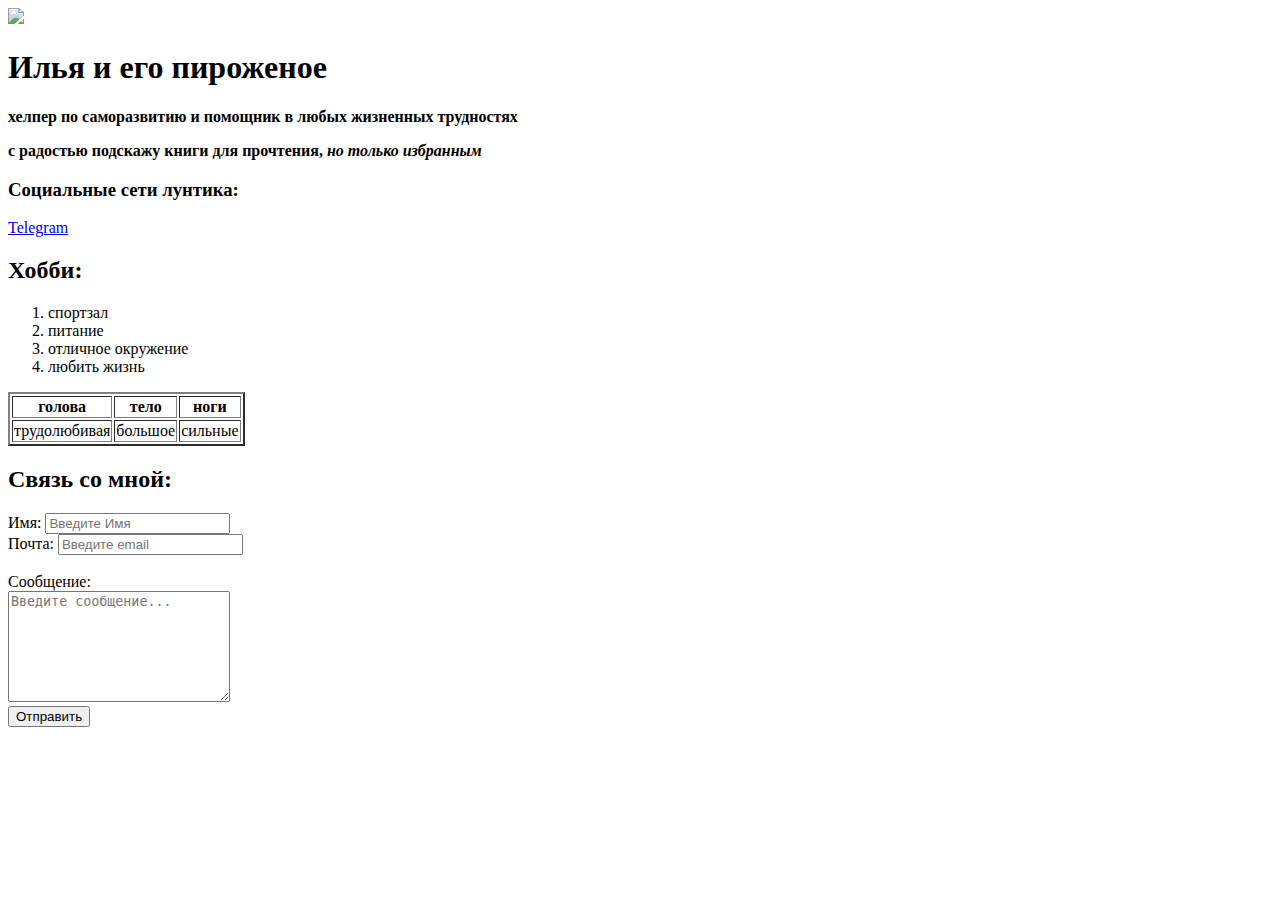
==== resume.html @ 27859cb2 "init" ====
<!DOCTYPE html>
<html lang="ru">
<head>
    <meta charset="UTF-8">
    <meta name="viewport" content="width=device-width, initial-scale=1.0">
    <meta name="keywords" content="first, html, test, testdrive, interesting site">
    <meta name="description" content="Этот сайт - первый сайт великого человека ильи, который может спасти мир, или просто спасти муравья, который залез на ветку">
    <title>Илья и его бумаги</title>
</head>
<body>
    <img src="https://cvam.ru/wp-content/uploads/2023/10/general-shrek-1-1.webp" width="150 alt="My avatar">
    <H1>Илья и его пироженое</H1>

    <p><strong>хелпер по саморазвитию и помощник в любых жизненных трудностях</strong></p>

    <p><strong>с радостью подскажу книги для прочтения,<em> но только избранным</em></strong></p>

    <h3><strong>Социальные сети лунтика:</strong></h3>
    <a href="https://t.me/voidprotector" target="_blank">Telegram</a>
   
    <h2 >Хобби:</h2>
    <ol type="1">
        <li>спортзал</li>
        <li>питание</li>
        <li>отличное окружение</li>
        <li>любить жизнь</li>
    </ol>

    <table border="2">
        <thead>
            <tr>
                <th>голова</th>
                <th>тело</th>
                <th>ноги</th>
            </tr>
        </thead>
        <tbody>
            <tr>
                <td>трудолюбивая</td>
                <td>большое</td>
                <td>сильные</td>
            </tr>
        </tbody>
    </table>


    <h2>Связь со мной:</h2>
    <form>
        <div>
        <label for="name">Имя:</label>
        <input type="text" id="name" placeholder="Введите Имя">
        </div>

        <div>
        <label for="email">Почта:</label>
        <input type="email" id="email" placeholder="Введите email">
        </div>
<br>
        <div>
        <label for="message">Сообщение:</label>
        <br>
        <textarea id="message" cols="25" rows="7" placeholder="Введите сообщение..."></textarea>
        </div>

        <div>
        <input type="submit" value="Отправить">
        </div>

    </form>
</body>
</html>
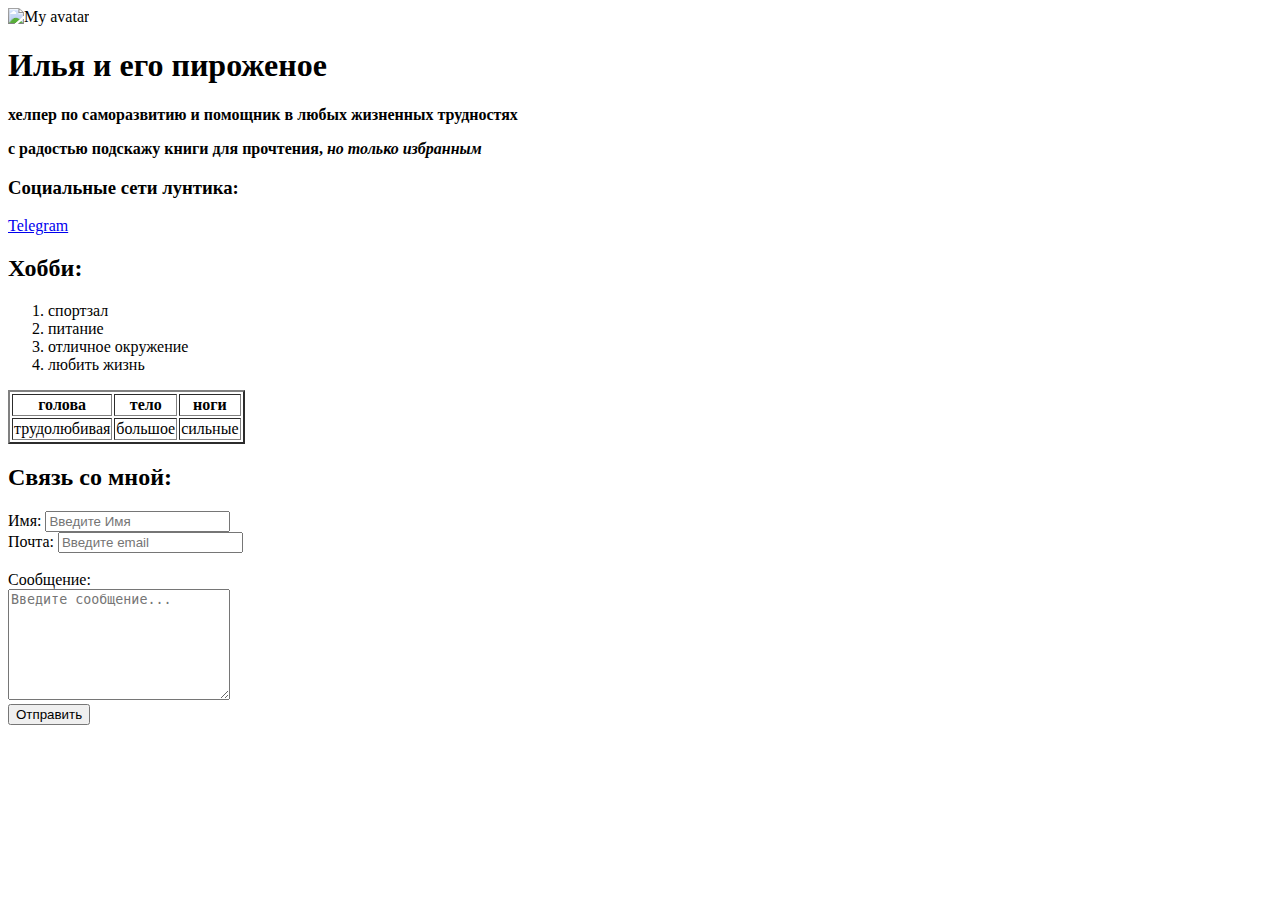
==== commit f9a91c92: "init" ====
--- a/resume.html
+++ b/resume.html
@@ -6,9 +6,10 @@
     <meta name="keywords" content="first, html, test, testdrive, interesting site">
     <meta name="description" content="Этот сайт - первый сайт великого человека ильи, который может спасти мир, или просто спасти муравья, который залез на ветку">
     <title>Илья и его бумаги</title>
+    <link rel="stylesheet" href="resume.css">
 </head>
 <body>
-    <img src="https://cvam.ru/wp-content/uploads/2023/10/general-shrek-1-1.webp" width="150 alt="My avatar">
+    <img src="https://wallpapers.com/images/hd/shrek-pictures-b3bspdu4yi9nmvk8.jpg" width="200" alt="My avatar">
     <H1>Илья и его пироженое</H1>
 
     <p><strong>хелпер по саморазвитию и помощник в любых жизненных трудностях</strong></p>
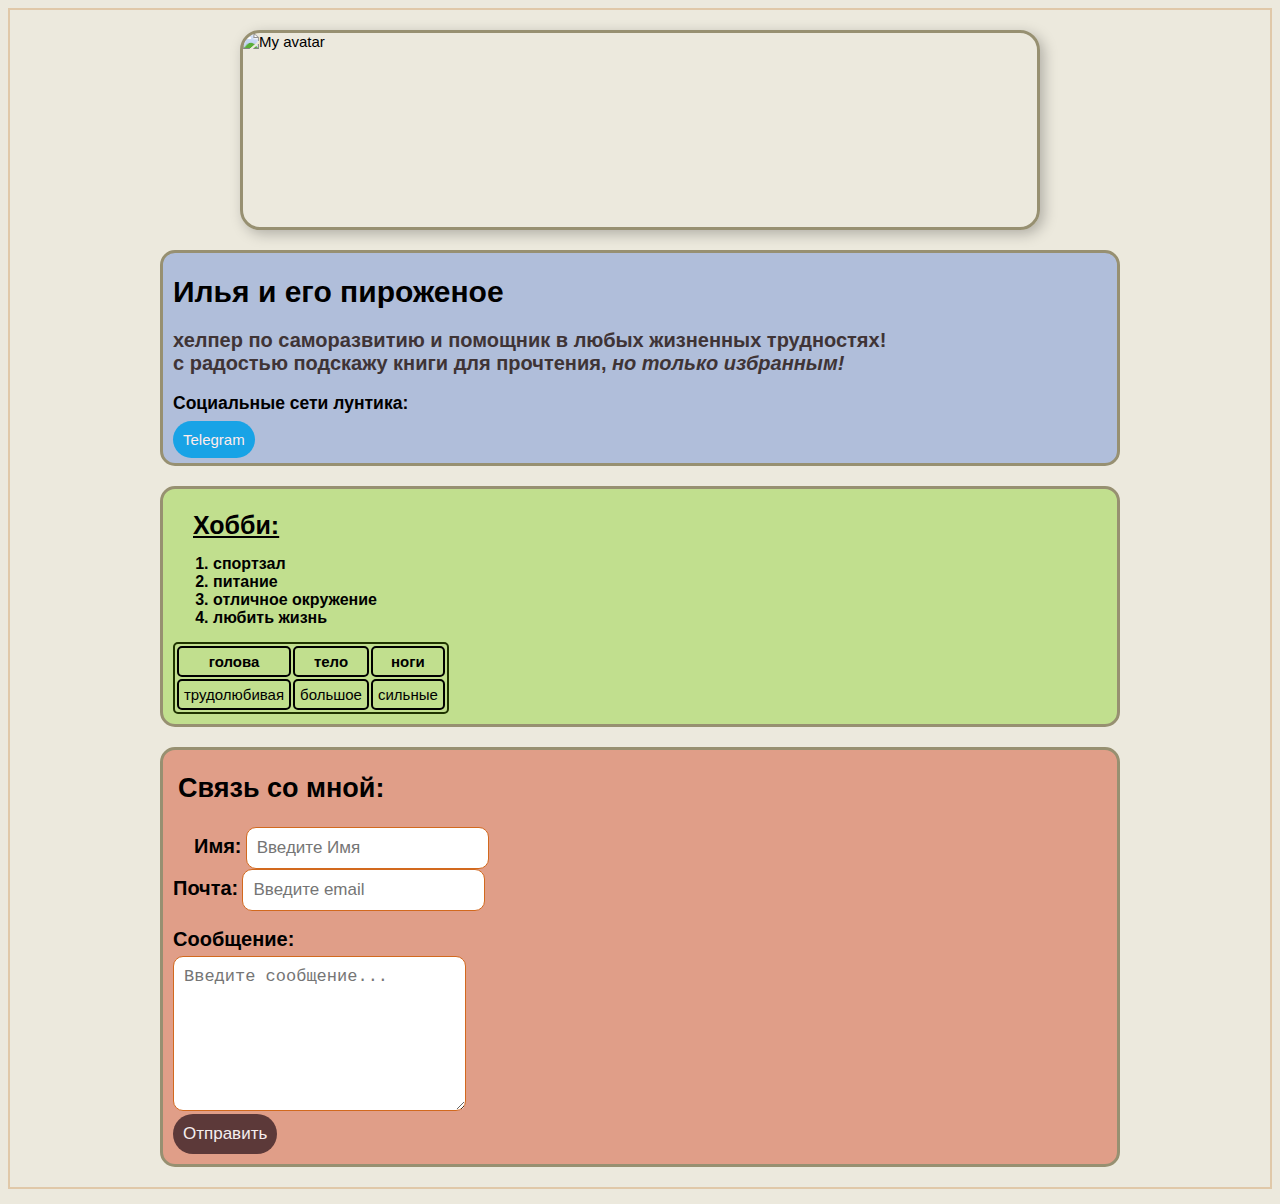
==== commit eddb0acf: "Add styles" ====
--- a/resume.html
+++ b/resume.html
@@ -9,17 +9,23 @@
     <link rel="stylesheet" href="resume.css">
 </head>
 <body>
-    <img src="https://wallpapers.com/images/hd/shrek-pictures-b3bspdu4yi9nmvk8.jpg" width="200" alt="My avatar">
-    <H1>Илья и его пироженое</H1>
+    <div class="container">
+    <div class="info">
+            <img src="https://wallpapers.com/images/hd/shrek-pictures-b3bspdu4yi9nmvk8.jpg" class="avatar " alt="My avatar">
+    <div class="info-text">
+        <H1>Илья и его пироженое</H1>
 
-    <p><strong>хелпер по саморазвитию и помощник в любых жизненных трудностях</strong></p>
+        <p class="colorh1">хелпер по саморазвитию и помощник в любых жизненных трудностях!</p>
 
-    <p><strong>с радостью подскажу книги для прочтения,<em> но только избранным</em></strong></p>
+        <p class="colorh1">с радостью подскажу книги для прочтения,<em class="colorh6"> но только избранным!</em></p>
+        
 
-    <h3><strong>Социальные сети лунтика:</strong></h3>
-    <a href="https://t.me/voidprotector" target="_blank">Telegram</a>
-   
-    <h2 >Хобби:</h2>
+        <h3><strong>Социальные сети лунтика:</strong></h3>
+        <a href="https://t.me/voidprotector" target="_blank" class="btntg">Telegram</a>
+    </div>
+</div>
+   <div class="hobby">
+    <h2 >Хобби:</h2>    
     <ol type="1">
         <li>спортзал</li>
         <li>питание</li>
@@ -27,7 +33,7 @@
         <li>любить жизнь</li>
     </ol>
 
-    <table border="2">
+    <table class="table" >
         <thead>
             <tr>
                 <th>голова</th>
@@ -43,13 +49,14 @@
             </tr>
         </tbody>
     </table>
+</div>
 
-
+<div class="svyaz">
     <h2>Связь со мной:</h2>
     <form>
         <div>
-        <label for="name">Имя:</label>
-        <input type="text" id="name" placeholder="Введите Имя">
+        <label for="name" class="imya">Имя:</label>
+        <input type="text" id="name" class="name" placeholder="Введите Имя">
         </div>
 
         <div>
@@ -64,9 +71,12 @@
         </div>
 
         <div>
-        <input type="submit" value="Отправить">
+        <input type="submit"  value="Отправить" class="btn">
         </div>
 
     </form>
+    
+</div>
+</div>
 </body>
 </html>--- a/resume.css
+++ b/resume.css
@@ -0,0 +1,230 @@
+body {
+    font-family: Verdana, sans-serif;
+    font-size: 15px;
+    font-weight: 400;
+    background-color: #ece9dd;
+    border: 2px solid rgb(224, 200, 168);
+    /* border-style:dashed; */
+}
+
+.container {
+    padding-top: 20px;
+    max-width: 1000px;
+    margin:auto
+}
+.colorh1 {
+    padding: auto;
+    margin: auto;
+font-size: 20px;
+font-weight: 750;}
+
+.info-text {
+    color: rgb(63, 56, 56);
+    background-color: #b0beda;
+    padding: 2px;
+    margin: 20px;
+    border: 3px solid #979071;
+    padding-left: 10px;
+    padding-bottom: 15px;
+    border-radius: 15px;
+    /* border-style:dotted; */
+}
+
+.info-text p {
+    color: rgb(63, 52, 54);
+}
+.info-text h1 {
+    color: black;
+}
+
+.hobby {
+    background-color: #c1df8e;
+    padding: 1px;
+    /* border: 0.5px solid rgb(65, 61, 56); */
+    border: 3px solid #979071;
+    border-radius: 15px;
+    padding-left: 10px;
+    padding-bottom: 10px;
+    margin: 20px;
+    /* border-style:dotted; */
+}
+.hobby h2 {
+    margin-bottom: 10px;
+    ;
+}
+
+.svyaz {
+    background-color: #e09e88;
+    padding: 1px;
+    /* border: 0.5px solid rgb(121, 121, 89); */
+    border: 3px solid #979071;
+    padding-left: 10px;
+    padding-bottom: 10px;
+    border-radius: 15px;
+    margin: 20px;
+    /* border-style:dotted; */
+}
+
+/* .tg {
+    border: 2px solid rgb(51, 105, 177);
+    background-color: rgb(93, 136, 192);
+    border-radius: 20px;
+    padding: 6px;
+} */
+
+.avatar {
+    box-shadow: 4px 4px 14px rgba(0, 0, 0, 0.25);
+    width: 800px;
+    height: 200px;
+    border: 3px solid #979071;
+    box-sizing: border-box;
+    border-radius: 20px;
+    display: block;
+    margin: auto;
+}
+
+@media (max-width: 850px) {
+    .avatar {
+        max-width: 600px
+    }
+}
+
+.btntg {color: rgb(255, 236, 236);
+    padding: 10px 10px;
+    border-radius: 20px;
+    background: rgb(24, 163, 230);
+    border: none;
+}
+
+
+a {color: rgb(47, 47, 196);
+    /* background: rgb(47, 47, 196); */
+    text-decoration: none;}
+    a:hover {color: rgb(223, 223, 255);
+    text-decoration: underline;
+    opacity: 0.8;}
+
+    a:active {color: blue;}
+.btn {
+    border: none;
+    background: #5c3939;
+    cursor:pointer;
+    padding: 10px 10px;
+    border-radius: 20px;
+    color: rgb(245, 238, 238);
+    font-family: inherit;
+}
+
+.btn:hover {opacity: 0.8;}
+
+.hobby h2 {
+    padding-left: 20px;
+    text-decoration: underline;
+}
+
+.info-text h3 {
+    color: black;
+}
+
+.table th, td  {
+    border: 2px solid black;
+    padding: 5px;
+    text-align: center;
+    border-radius: 5px;
+}
+
+.table {
+    border: 2px solid rgb(31, 51, 0);
+    border-radius: 5px;
+    
+}
+
+.table th:hover,td:hover {
+    background: #b1c947;
+    cursor:pointer
+}
+
+td:hover {
+    background: rgb(108, 155, 14) ;
+    cursor:pointer
+}
+
+label {
+    font-weight:bold;
+    font-size: 20px;
+}
+
+input {
+    border: 1px solid chocolate;
+    border-radius: 10px;
+    padding: 10px;
+    font-size: 17px;
+    outline-color: rgb(194, 136, 61);
+}
+
+textarea {
+    border: 1px solid chocolate;
+    border-radius: 10px;
+    padding: 10px;
+    margin-top: 5px;
+    font-size: 17px;
+    outline-color: rgb(194, 136, 61);
+}
+
+.svyaz h2 {font-size: 27px;
+/* text-align: center; */
+margin-left: 5px;
+}
+
+.hobby h2 {font-size: 25px;}
+.hobby li {
+    font-weight: bold;
+    font-family: Verdana, Geneva, Tahoma, sans-serif;
+    font-size: 16px;
+}
+
+/* .name { margin-left: 21px;} */
+.imya {
+    /* margin-right: 0; */
+margin-left: 21px;}
+
+@media (max-width:650px ) {
+    body {
+        max-width: 500px;
+        font-size: 0.8rem;
+        margin: auto;
+    }
+    .avatar {max-width: 400px;
+    margin: auto;}
+
+}
+
+@media (max-width:400px ) {
+    body {
+        max-width: 350px;
+        font-size: 0.8rem;
+        margin: auto;
+    }
+    .avatar {max-width: 310px;
+    margin: auto;}
+        .hobby ol { margin-left: 0;
+        padding-left: 16px;}
+        .hobby h2 {padding-left: 0px;}
+    .imya {margin: 0}
+}
+
+.avatar:hover {
+    transition: 2s;
+    width: 1000px;
+    /* width: 10000px; */
+    transition-delay: 1s;
+}
+
+.avatar:active {
+    transition: 2s;
+    /* width: 1000px; */
+    width: 10000px;
+    transition-delay: 5s;
+}
+
+
